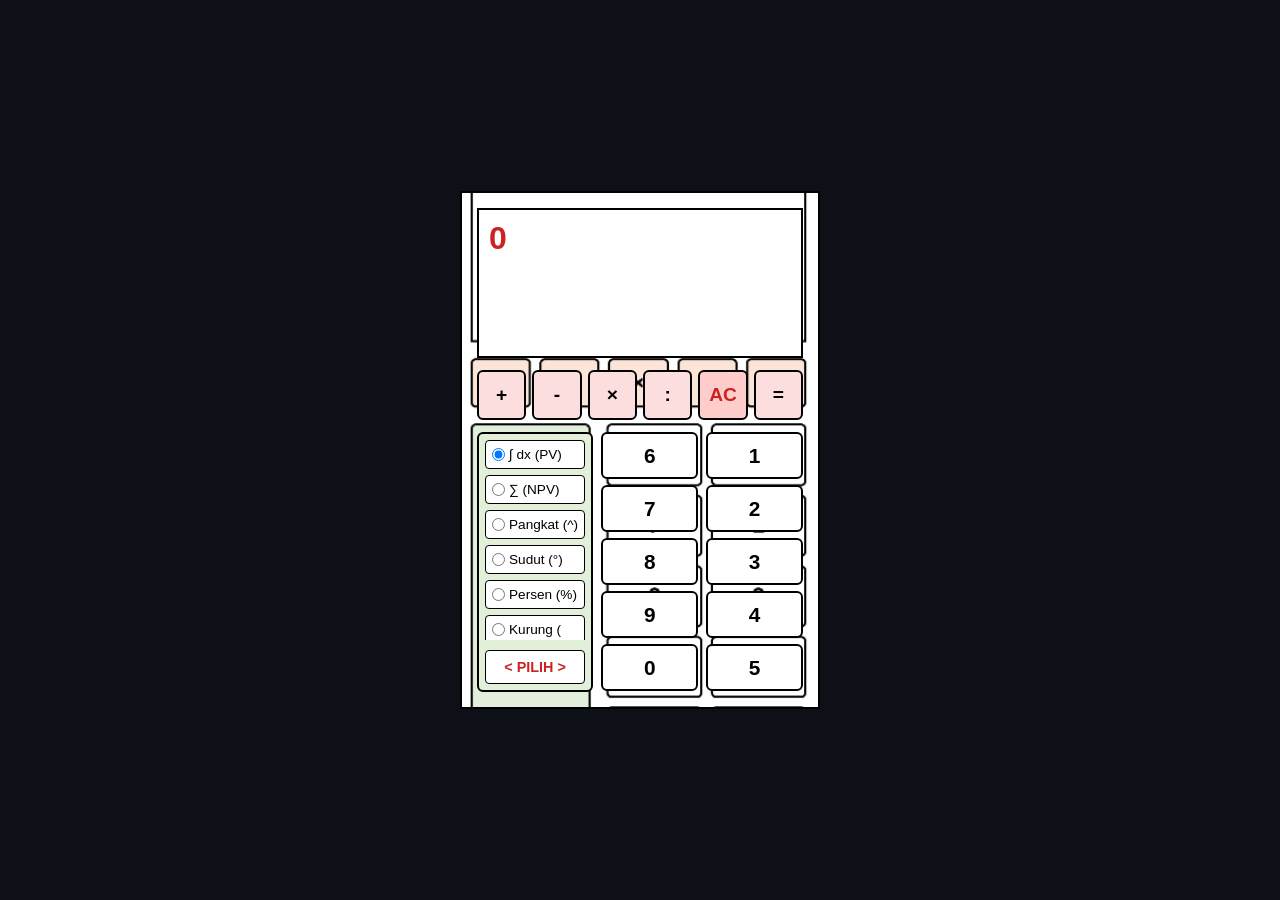
==== Folder/index.html @ 547791b0 "Update index.html" ====
<!DOCTYPE html>
<html lang="id">
<head>
    <meta charset="UTF-8">
    <meta name="viewport" content="width=device-width, initial-scale=1.0">
    <title>Kalkulator Kustom Ekonomi IT</title>
    <!-- Pemanggilan file CSS yang sudah diganti nama menjadi standar -->
    <link rel="stylesheet" href="style.css">
</head>
<body>
    <div class="calculator-container">
        <!-- 1. Layar Putih Besar -->
        <div class="display-section">
            <div id="result-display">0</div>
            <div id="formula-display"></div>
        </div>

        <!-- 2. Baris Operator Horizontal -->
        <div class="operator-row">
            <button class="btn-op" onclick="append('+')">+</button>
            <button class="btn-op" onclick="append('-')">-</button>
            <button class="btn-op" onclick="append('*')">&times;</button>
            <button class="btn-op" onclick="append('/')">:</button>
            <button class="btn-delete" onclick="clearAll()">AC</button>
            <button class="btn-equal" onclick="calculate()">=</button>
        </div>

        <!-- 3. Bagian Bawah: Tiga Kolom Sesuai Gambar Anda -->
        <div class="bottom-layout">
            
            <!-- Kolom Kiri - Panel Hijau -->
            <div class="green-panel">
                <div class="radio-scroll">
                    <label><input type="radio" name="calc-option" value="integral" checked> ∫ dx (PV)</label>
                    <label><input type="radio" name="calc-option" value="sigma"> ∑ (NPV)</label>
                    <label><input type="radio" name="calc-option" value="^"> Pangkat (^)</label>
                    <label><input type="radio" name="calc-option" value="°"> Sudut (°)</label>
                    <label><input type="radio" name="calc-option" value="%"> Persen (%)</label>
                    <label><input type="radio" name="calc-option" value="("> Kurung (</label>
                    <label><input type="radio" name="calc-option" value=")"> Kurung )</label>
                    <label><input type="radio" name="calc-option" value="."> Titik (.)</label>
                </div>
                <button class="btn-pilih" onclick="insertRadioValue()">&lt; PILIH &gt;</button>
            </div>

            <!-- Kolom Tengah - Angka 6 sampai 0 -->
            <div class="num-column">
                <button class="btn-num" onclick="append('6')">6</button>
                <button class="btn-num" onclick="append('7')">7</button>
                <button class="btn-num" onclick="append('8')">8</button>
                <button class="btn-num" onclick="append('9')">9</button>
                <button class="btn-num" onclick="append('0')">0</button>
            </div>

            <!-- Kolom Kanan - Angka 1 sampai 5 -->
            <div class="num-column">
                <button class="btn-num" onclick="append('1')">1</button>
                <button class="btn-num" onclick="append('2')">2</button>
                <button class="btn-num" onclick="append('3')">3</button>
                <button class="btn-num" onclick="append('4')">4</button>
                <button class="btn-num" onclick="append('5')">5</button>
            </div>

        </div>
    </div>

    <!-- Pemanggilan file JS yang sudah diganti nama menjadi standar -->
    <script src="script.js"></script>
</body>
</html>
---- Folder/style.css ----
* {
    box-sizing: border-box;
    margin: 0;
    padding: 0;
    font-family: Arial, sans-serif;
}

body {
    background-color: #0d1117;
    display: flex;
    justify-content: center;
    align-items: center;
    height: 100vh;
}

.calculator-container {
    background-image: url('gambar/bodykal.jpg'); /* Gambar Anda tetap jadi background utama */
    background-size: cover;
    background-position: center;
    background-color: #ffffff; /* Cadangan putih */
    border: 2px solid #000000;
    padding: 15px;
    width: 360px;
    display: flex;
    flex-direction: column;
    gap: 12px;
}

/* Layar Putih Besar dengan Angka Merah di Kiri Atas */
.display-section {
    background-color: #ffffff;
    border: 2px solid #000000;
    height: 150px;
    padding: 10px;
    display: flex;
    flex-direction: column;
    justify-content: flex-start;
    align-items: flex-start;
}

#result-display {
    color: #cc2222;
    font-size: 2rem;
    font-weight: bold;
}

#formula-display {
    color: #555555;
    font-size: 1rem;
    margin-top: 5px;
}

/* Baris Operator Horizontal */
.operator-row {
    display: grid;
    grid-template-columns: repeat(6, 1fr);
    gap: 6px;
}

.btn-op, .btn-equal, .btn-delete {
    background-color: #fddede; /* Warna merah muda lembut sesuai gambar Anda */
    border: 2px solid #000000;
    border-radius: 6px;
    padding: 12px 0;
    font-size: 1.2rem;
    font-weight: bold;
    color: #000000;
    cursor: pointer;
}

.btn-delete {
    background-color: #ffcccc;
    color: #cc2222;
}

/* Tata Letak 3 Kolom Bagian Bawah */
.bottom-layout {
    display: grid;
    grid-template-columns: 1.2fr 1fr 1fr;
    gap: 8px;
}

/* Kolom Kiri - Panel Hijau */
.green-panel {
    background-color: #e2f0d9; /* Warna hijau lembut sesuai gambar Anda */
    border: 2px solid #000000;
    border-radius: 6px;
    padding: 6px;
    display: flex;
    flex-direction: column;
    justify-content: space-between;
    height: 260px;
}

.radio-scroll {
    overflow-y: auto;
    display: flex;
    flex-direction: column;
    gap: 6px;
    max-height: 200px;
}

.radio-scroll label {
    background-color: #ffffff;
    border: 1px solid #000000;
    padding: 6px;
    font-size: 0.85rem;
    color: #000000;
    display: flex;
    align-items: center;
    gap: 4px;
    border-radius: 4px;
    cursor: pointer;
}

/* Tombol PILIH Teks Merah */
.btn-pilih {
    background-color: #ffffff;
    border: 1px solid #000000;
    border-radius: 4px;
    color: #cc2222;
    font-weight: bold;
    padding: 8px 0;
    font-size: 0.9rem;
    cursor: pointer;
    text-align: center;
}

/* Kolom Angka (Tengah dan Kanan) */
.num-column {
    display: flex;
    flex-direction: column;
    gap: 6px;
}

.btn-num {
    background-color: #ffffff;
    border: 2px solid #000000;
    border-radius: 6px;
    padding: 12px 0;
    font-size: 1.3rem;
    font-weight: bold;
    color: #000000;
    cursor: pointer;
    height: 47px;
    display: flex;
    justify-content: center;
    align-items: center;
}
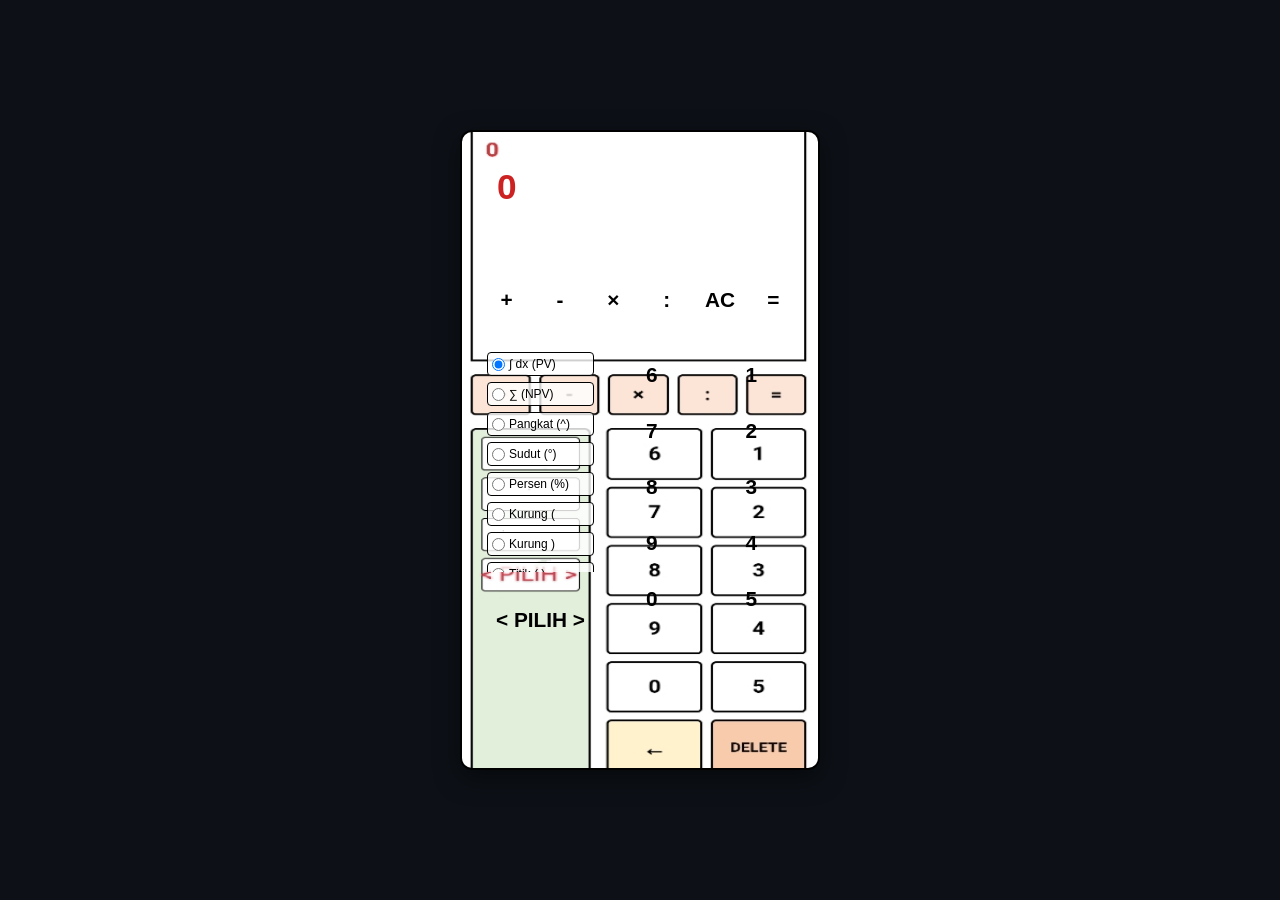
==== commit 3b47d0fd: "Update index.html" ====
--- a/Folder/index.html
+++ b/Folder/index.html
@@ -1,6 +1,7 @@
 <!DOCTYPE html>
 <html lang="id">
 <head>
+    <link rel="stylesheet" href="style.css">
     <meta charset="UTF-8">
     <meta name="viewport" content="width=device-width, initial-scale=1.0">
     <title>Kalkulator Kustom Ekonomi IT</title>
--- a/Folder/style.css
+++ b/Folder/style.css
@@ -10,86 +10,89 @@
     display: flex;
     justify-content: center;
     align-items: center;
-    height: 100vh;
+    min-height: 100vh;
+    padding: 15px;
 }
 
+/* KUNCI UTAMA: Menggunakan Gambar Anda Langsung dari Folder gbr */
 .calculator-container {
-    background-image: url('gambar/bodykal.jpg'); /* Gambar Anda tetap jadi background utama */
-    background-size: cover;
+    background-image: url('gambar/bodykal.jpg');
+    background-size: 100% 100%;
     background-position: center;
-    background-color: #ffffff; /* Cadangan putih */
+    background-repeat: no-repeat;
+    width: 100%;
+    max-width: 360px;
+    height: 640px; 
     border: 2px solid #000000;
-    padding: 15px;
-    width: 360px;
+    border-radius: 12px;
+    padding: 20px;
     display: flex;
     flex-direction: column;
-    gap: 12px;
+    position: relative;
+    box-shadow: 0 8px 24px rgba(0,0,0,0.5);
 }
 
-/* Layar Putih Besar dengan Angka Merah di Kiri Atas */
+/* Membuat Area Tombol HTML Bening/Transparan 
+   Agar Gambar Asli di Belakangnya Terlihat Sempurna */
+.btn-op, .btn-equal, .btn-delete, .btn-num, .btn-pilih {
+    background: transparent !important;
+    border: none !important;
+    font-size: 1.3rem;
+    font-weight: bold;
+    color: #000000;
+    cursor: pointer;
+    box-shadow: none !important;
+}
+
+/* Layar Monitor Bening Atas */
 .display-section {
-    background-color: #ffffff;
-    border: 2px solid #000000;
-    height: 150px;
-    padding: 10px;
+    background: transparent;
+    border: none;
+    height: 110px;
+    width: 100%;
+    padding: 15px;
     display: flex;
     flex-direction: column;
-    justify-content: flex-start;
-    align-items: flex-start;
+    justify-content: space-between;
 }
 
 #result-display {
     color: #cc2222;
-    font-size: 2rem;
+    font-size: 2.2rem;
     font-weight: bold;
 }
 
 #formula-display {
-    color: #555555;
+    color: #333333;
     font-size: 1rem;
-    margin-top: 5px;
+    text-align: right;
 }
 
-/* Baris Operator Horizontal */
+/* Penyelarasan Layout Baris dan Kolom */
 .operator-row {
     display: grid;
     grid-template-columns: repeat(6, 1fr);
-    gap: 6px;
+    gap: 4px;
+    margin-top: 15px;
+    height: 45px;
 }
 
-.btn-op, .btn-equal, .btn-delete {
-    background-color: #fddede; /* Warna merah muda lembut sesuai gambar Anda */
-    border: 2px solid #000000;
-    border-radius: 6px;
-    padding: 12px 0;
-    font-size: 1.2rem;
-    font-weight: bold;
-    color: #000000;
-    cursor: pointer;
+.bottom-layout {
+    display: grid;
+    grid-template-columns: 1.25fr 1fr 1fr;
+    gap: 6px;
+    margin-top: 25px;
+    height: 290px;
 }
 
-.btn-delete {
-    background-color: #ffcccc;
-    color: #cc2222;
-}
-
-/* Tata Letak 3 Kolom Bagian Bawah */
-.bottom-layout {
-    display: grid;
-    grid-template-columns: 1.2fr 1fr 1fr;
-    gap: 8px;
-}
-
-/* Kolom Kiri - Panel Hijau */
 .green-panel {
-    background-color: #e2f0d9; /* Warna hijau lembut sesuai gambar Anda */
-    border: 2px solid #000000;
-    border-radius: 6px;
-    padding: 6px;
+    background: transparent;
+    border: none;
+    padding: 5px;
     display: flex;
     flex-direction: column;
     justify-content: space-between;
-    height: 260px;
+    height: 100%;
 }
 
 .radio-scroll {
@@ -97,52 +100,30 @@
     display: flex;
     flex-direction: column;
     gap: 6px;
-    max-height: 200px;
+    max-height: 220px;
 }
 
 .radio-scroll label {
-    background-color: #ffffff;
+    background-color: rgba(255, 255, 255, 0.8);
     border: 1px solid #000000;
-    padding: 6px;
-    font-size: 0.85rem;
+    padding: 4px;
+    font-size: 0.75rem;
     color: #000000;
     display: flex;
     align-items: center;
     gap: 4px;
     border-radius: 4px;
-    cursor: pointer;
 }
 
-/* Tombol PILIH Teks Merah */
-.btn-pilih {
-    background-color: #ffffff;
-    border: 1px solid #000000;
-    border-radius: 4px;
-    color: #cc2222;
-    font-weight: bold;
-    padding: 8px 0;
-    font-size: 0.9rem;
-    cursor: pointer;
-    text-align: center;
-}
-
-/* Kolom Angka (Tengah dan Kanan) */
 .num-column {
     display: flex;
     flex-direction: column;
-    gap: 6px;
+    gap: 10px;
+    padding-top: 5px;
 }
 
 .btn-num {
-    background-color: #ffffff;
-    border: 2px solid #000000;
-    border-radius: 6px;
-    padding: 12px 0;
-    font-size: 1.3rem;
-    font-weight: bold;
-    color: #000000;
-    cursor: pointer;
-    height: 47px;
+    height: 46px;
     display: flex;
     justify-content: center;
     align-items: center;
--- a/Folder/style.css
+++ b/Folder/style.css
@@ -10,86 +10,89 @@
     display: flex;
     justify-content: center;
     align-items: center;
-    height: 100vh;
+    min-height: 100vh;
+    padding: 15px;
 }
 
+/* KUNCI UTAMA: Menggunakan Gambar Anda Langsung dari Folder gbr */
 .calculator-container {
-    background-image: url('gambar/bodykal.jpg'); /* Gambar Anda tetap jadi background utama */
-    background-size: cover;
+    background-image: url('gambar/bodykal.jpg');
+    background-size: 100% 100%;
     background-position: center;
-    background-color: #ffffff; /* Cadangan putih */
+    background-repeat: no-repeat;
+    width: 100%;
+    max-width: 360px;
+    height: 640px; 
     border: 2px solid #000000;
-    padding: 15px;
-    width: 360px;
+    border-radius: 12px;
+    padding: 20px;
     display: flex;
     flex-direction: column;
-    gap: 12px;
+    position: relative;
+    box-shadow: 0 8px 24px rgba(0,0,0,0.5);
 }
 
-/* Layar Putih Besar dengan Angka Merah di Kiri Atas */
+/* Membuat Area Tombol HTML Bening/Transparan 
+   Agar Gambar Asli di Belakangnya Terlihat Sempurna */
+.btn-op, .btn-equal, .btn-delete, .btn-num, .btn-pilih {
+    background: transparent !important;
+    border: none !important;
+    font-size: 1.3rem;
+    font-weight: bold;
+    color: #000000;
+    cursor: pointer;
+    box-shadow: none !important;
+}
+
+/* Layar Monitor Bening Atas */
 .display-section {
-    background-color: #ffffff;
-    border: 2px solid #000000;
-    height: 150px;
-    padding: 10px;
+    background: transparent;
+    border: none;
+    height: 110px;
+    width: 100%;
+    padding: 15px;
     display: flex;
     flex-direction: column;
-    justify-content: flex-start;
-    align-items: flex-start;
+    justify-content: space-between;
 }
 
 #result-display {
     color: #cc2222;
-    font-size: 2rem;
+    font-size: 2.2rem;
     font-weight: bold;
 }
 
 #formula-display {
-    color: #555555;
+    color: #333333;
     font-size: 1rem;
-    margin-top: 5px;
+    text-align: right;
 }
 
-/* Baris Operator Horizontal */
+/* Penyelarasan Layout Baris dan Kolom */
 .operator-row {
     display: grid;
     grid-template-columns: repeat(6, 1fr);
-    gap: 6px;
+    gap: 4px;
+    margin-top: 15px;
+    height: 45px;
 }
 
-.btn-op, .btn-equal, .btn-delete {
-    background-color: #fddede; /* Warna merah muda lembut sesuai gambar Anda */
-    border: 2px solid #000000;
-    border-radius: 6px;
-    padding: 12px 0;
-    font-size: 1.2rem;
-    font-weight: bold;
-    color: #000000;
-    cursor: pointer;
+.bottom-layout {
+    display: grid;
+    grid-template-columns: 1.25fr 1fr 1fr;
+    gap: 6px;
+    margin-top: 25px;
+    height: 290px;
 }
 
-.btn-delete {
-    background-color: #ffcccc;
-    color: #cc2222;
-}
-
-/* Tata Letak 3 Kolom Bagian Bawah */
-.bottom-layout {
-    display: grid;
-    grid-template-columns: 1.2fr 1fr 1fr;
-    gap: 8px;
-}
-
-/* Kolom Kiri - Panel Hijau */
 .green-panel {
-    background-color: #e2f0d9; /* Warna hijau lembut sesuai gambar Anda */
-    border: 2px solid #000000;
-    border-radius: 6px;
-    padding: 6px;
+    background: transparent;
+    border: none;
+    padding: 5px;
     display: flex;
     flex-direction: column;
     justify-content: space-between;
-    height: 260px;
+    height: 100%;
 }
 
 .radio-scroll {
@@ -97,52 +100,30 @@
     display: flex;
     flex-direction: column;
     gap: 6px;
-    max-height: 200px;
+    max-height: 220px;
 }
 
 .radio-scroll label {
-    background-color: #ffffff;
+    background-color: rgba(255, 255, 255, 0.8);
     border: 1px solid #000000;
-    padding: 6px;
-    font-size: 0.85rem;
+    padding: 4px;
+    font-size: 0.75rem;
     color: #000000;
     display: flex;
     align-items: center;
     gap: 4px;
     border-radius: 4px;
-    cursor: pointer;
 }
 
-/* Tombol PILIH Teks Merah */
-.btn-pilih {
-    background-color: #ffffff;
-    border: 1px solid #000000;
-    border-radius: 4px;
-    color: #cc2222;
-    font-weight: bold;
-    padding: 8px 0;
-    font-size: 0.9rem;
-    cursor: pointer;
-    text-align: center;
-}
-
-/* Kolom Angka (Tengah dan Kanan) */
 .num-column {
     display: flex;
     flex-direction: column;
-    gap: 6px;
+    gap: 10px;
+    padding-top: 5px;
 }
 
 .btn-num {
-    background-color: #ffffff;
-    border: 2px solid #000000;
-    border-radius: 6px;
-    padding: 12px 0;
-    font-size: 1.3rem;
-    font-weight: bold;
-    color: #000000;
-    cursor: pointer;
-    height: 47px;
+    height: 46px;
     display: flex;
     justify-content: center;
     align-items: center;
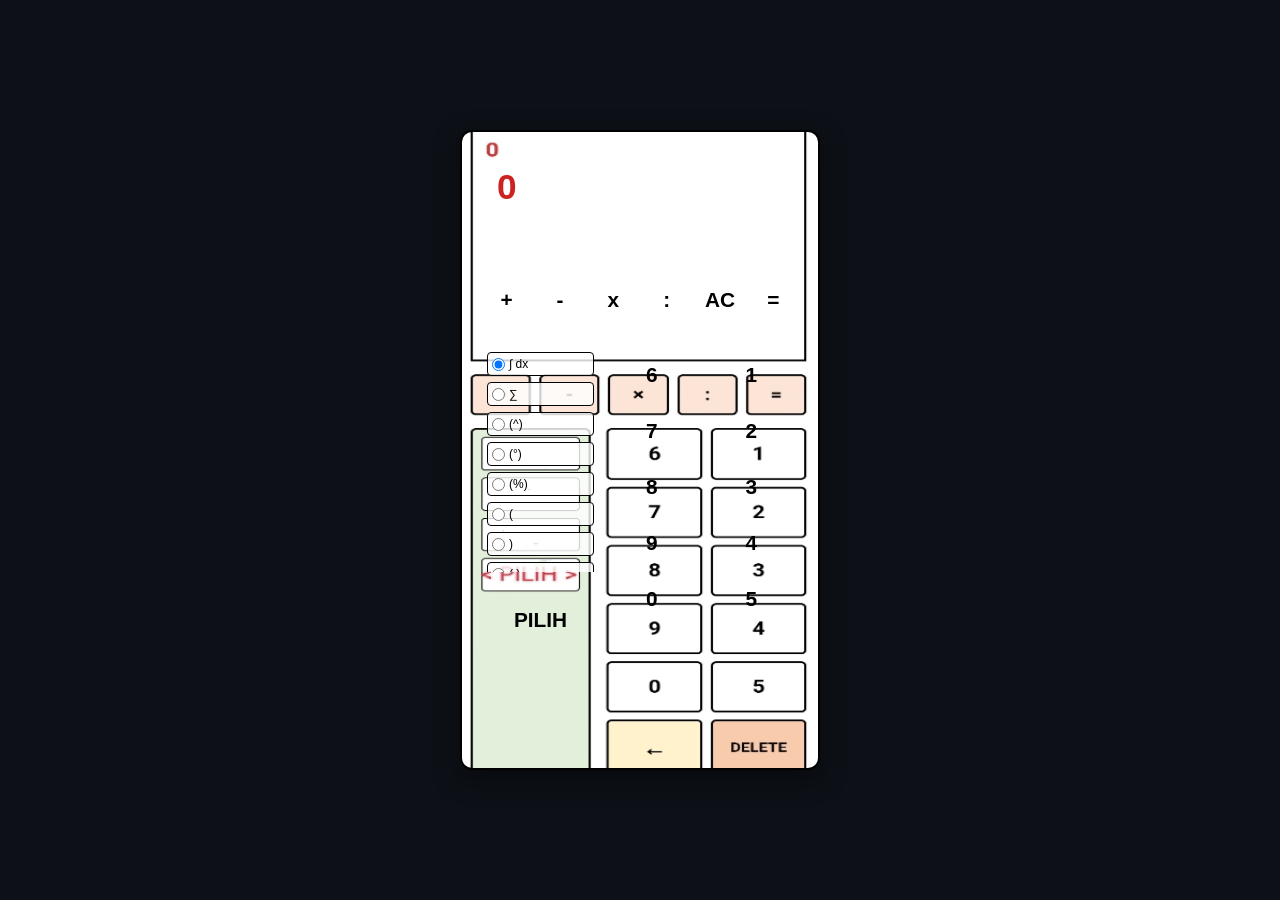
==== commit edecb00c: "Update index.html" ====
--- a/Folder/index.html
+++ b/Folder/index.html
@@ -4,7 +4,7 @@
     <link rel="stylesheet" href="style.css">
     <meta charset="UTF-8">
     <meta name="viewport" content="width=device-width, initial-scale=1.0">
-    <title>Kalkulator Kustom Ekonomi IT</title>
+    <title>Kalkulator </title>
     <!-- Pemanggilan file CSS yang sudah diganti nama menjadi standar -->
     <link rel="stylesheet" href="style.css">
 </head>
@@ -20,7 +20,7 @@
         <div class="operator-row">
             <button class="btn-op" onclick="append('+')">+</button>
             <button class="btn-op" onclick="append('-')">-</button>
-            <button class="btn-op" onclick="append('*')">&times;</button>
+            <button class="btn-op" onclick="append('*')">x</button>
             <button class="btn-op" onclick="append('/')">:</button>
             <button class="btn-delete" onclick="clearAll()">AC</button>
             <button class="btn-equal" onclick="calculate()">=</button>
@@ -32,16 +32,16 @@
             <!-- Kolom Kiri - Panel Hijau -->
             <div class="green-panel">
                 <div class="radio-scroll">
-                    <label><input type="radio" name="calc-option" value="integral" checked> ∫ dx (PV)</label>
-                    <label><input type="radio" name="calc-option" value="sigma"> ∑ (NPV)</label>
-                    <label><input type="radio" name="calc-option" value="^"> Pangkat (^)</label>
-                    <label><input type="radio" name="calc-option" value="°"> Sudut (°)</label>
-                    <label><input type="radio" name="calc-option" value="%"> Persen (%)</label>
-                    <label><input type="radio" name="calc-option" value="("> Kurung (</label>
-                    <label><input type="radio" name="calc-option" value=")"> Kurung )</label>
-                    <label><input type="radio" name="calc-option" value="."> Titik (.)</label>
+                    <label><input type="radio" name="calc-option" value="integral" checked> ∫ dx </label>
+                    <label><input type="radio" name="calc-option" value="sigma">∑</label>
+                    <label><input type="radio" name="calc-option" value="^">(^)</label>
+                    <label><input type="radio" name="calc-option" value="°">(°)</label>
+                    <label><input type="radio" name="calc-option" value="%">(%)</label>
+                    <label><input type="radio" name="calc-option" value="(">(</label>
+                    <label><input type="radio" name="calc-option" value=")">)</label>
+                    <label><input type="radio" name="calc-option" value=".">(.)</label>
                 </div>
-                <button class="btn-pilih" onclick="insertRadioValue()">&lt; PILIH &gt;</button>
+                <button class="btn-pilih" onclick="insertRadioValue()"> PILIH </button>
             </div>
 
             <!-- Kolom Tengah - Angka 6 sampai 0 -->
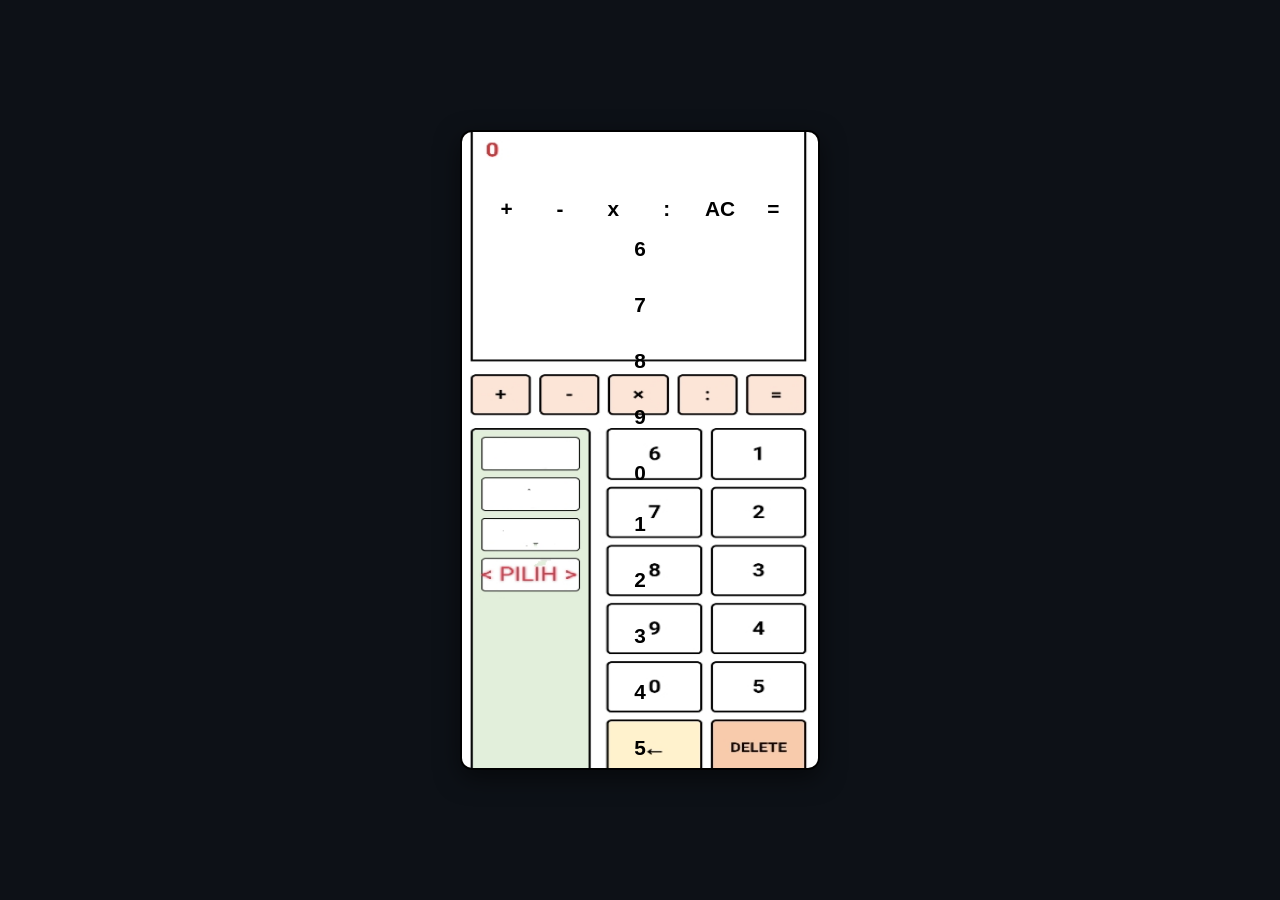
==== commit f80251bd: "Update index.html" ====
--- a/Folder/index.html
+++ b/Folder/index.html
@@ -12,7 +12,7 @@
     <div class="calculator-container">
         <!-- 1. Layar Putih Besar -->
         <div class="display-section">
-            <div id="result-display">0</div>
+            <div id="result-display"></div>
             <div id="formula-display"></div>
         </div>
 
@@ -26,24 +26,7 @@
             <button class="btn-equal" onclick="calculate()">=</button>
         </div>
 
-        <!-- 3. Bagian Bawah: Tiga Kolom Sesuai Gambar Anda -->
-        <div class="bottom-layout">
             
-            <!-- Kolom Kiri - Panel Hijau -->
-            <div class="green-panel">
-                <div class="radio-scroll">
-                    <label><input type="radio" name="calc-option" value="integral" checked> ∫ dx </label>
-                    <label><input type="radio" name="calc-option" value="sigma">∑</label>
-                    <label><input type="radio" name="calc-option" value="^">(^)</label>
-                    <label><input type="radio" name="calc-option" value="°">(°)</label>
-                    <label><input type="radio" name="calc-option" value="%">(%)</label>
-                    <label><input type="radio" name="calc-option" value="(">(</label>
-                    <label><input type="radio" name="calc-option" value=")">)</label>
-                    <label><input type="radio" name="calc-option" value=".">(.)</label>
-                </div>
-                <button class="btn-pilih" onclick="insertRadioValue()"> PILIH </button>
-            </div>
-
             <!-- Kolom Tengah - Angka 6 sampai 0 -->
             <div class="num-column">
                 <button class="btn-num" onclick="append('6')">6</button>
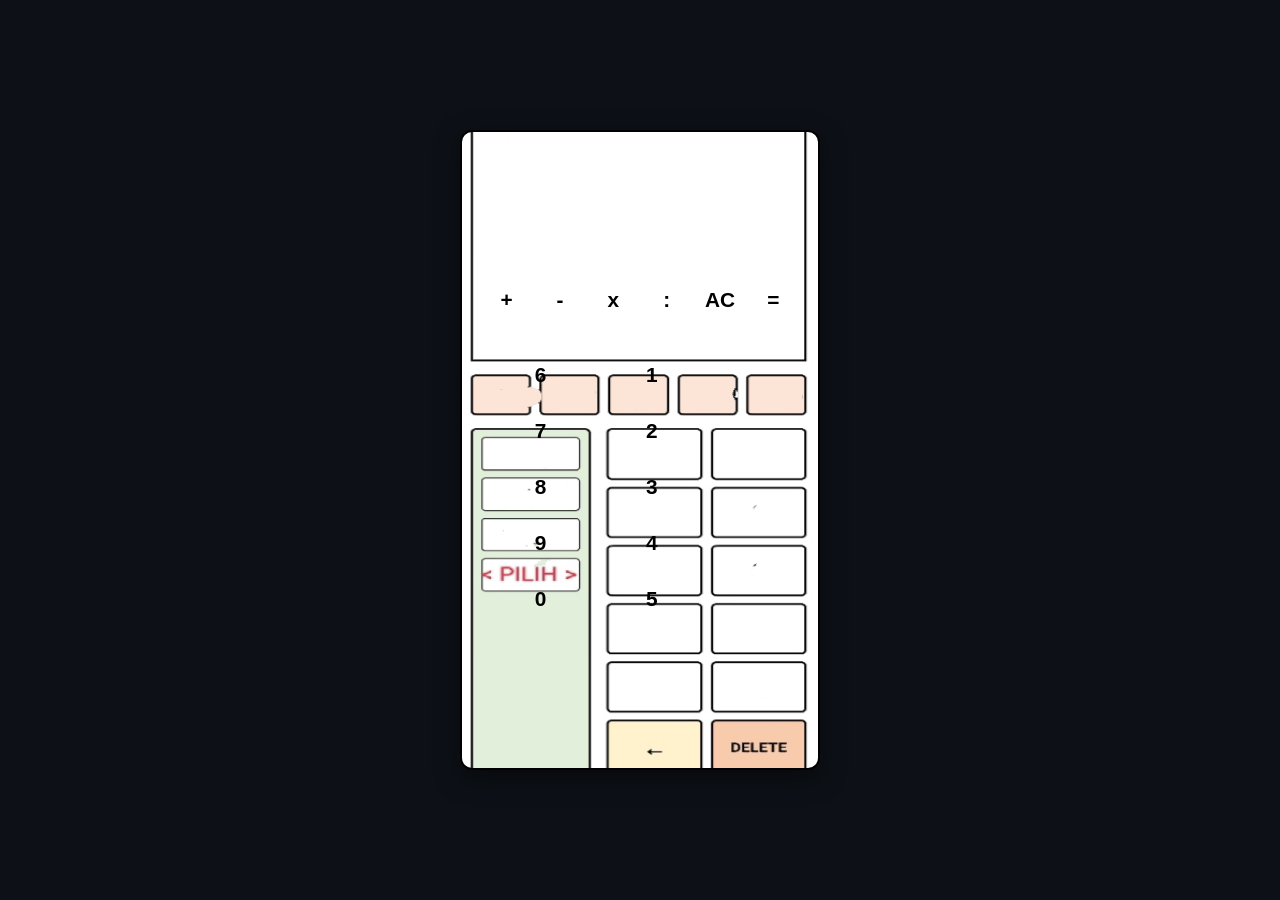
==== commit 2c5adc70: "Update index.html" ====
--- a/Folder/index.html
+++ b/Folder/index.html
@@ -26,7 +26,8 @@
             <button class="btn-equal" onclick="calculate()">=</button>
         </div>
 
-            
+             <!-- 3. Bagian Bawah: Tiga Kolom Sesuai Gambar Anda -->
+        <div class="bottom-layout">
             <!-- Kolom Tengah - Angka 6 sampai 0 -->
             <div class="num-column">
                 <button class="btn-num" onclick="append('6')">6</button>
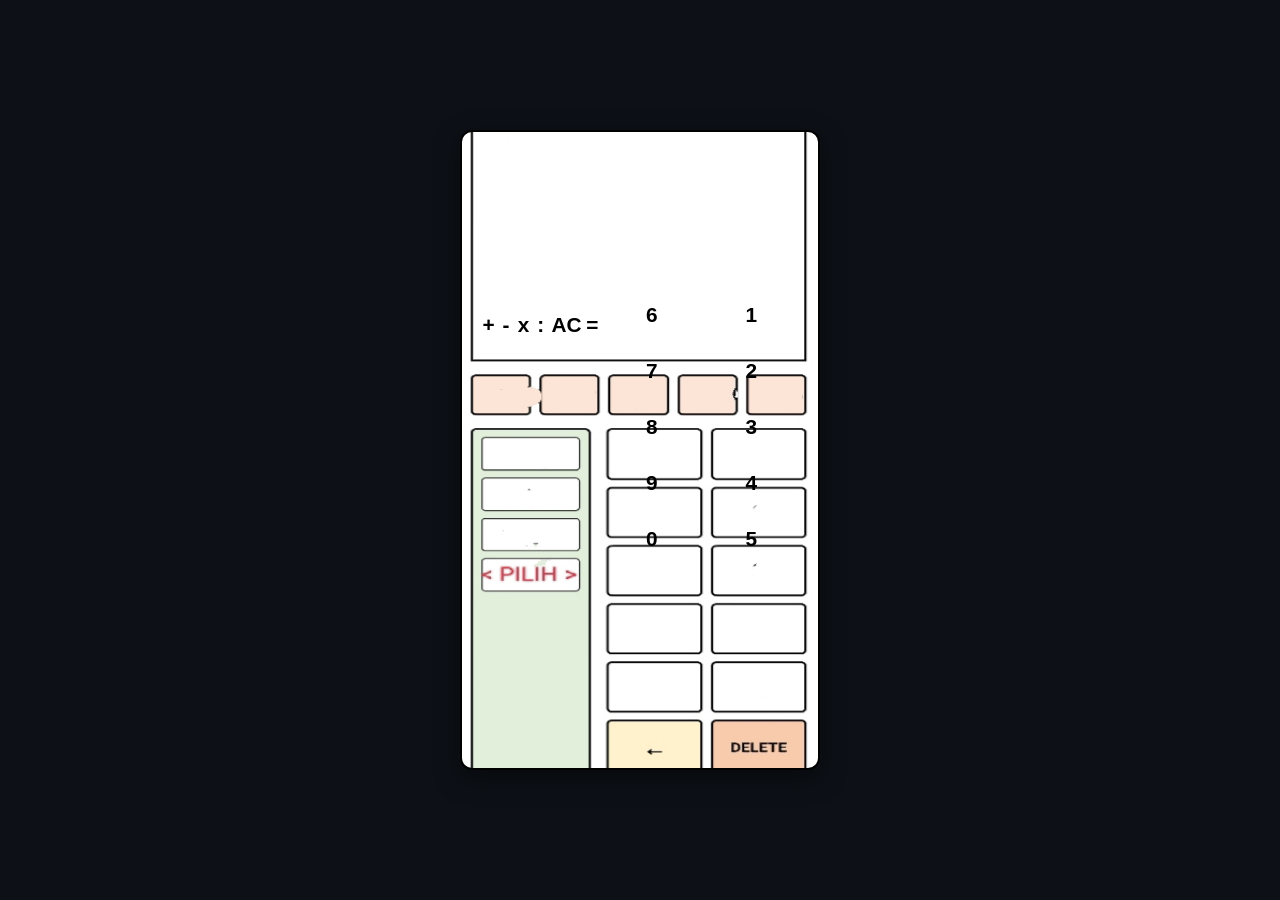
==== commit 6d6a70cf: "Update index.html" ====
--- a/Folder/index.html
+++ b/Folder/index.html
@@ -16,6 +16,8 @@
             <div id="formula-display"></div>
         </div>
 
+             <!-- 3. Bagian Bawah: Tiga Kolom Sesuai Gambar Anda -->
+        <div class="bottom-layout">
         <!-- 2. Baris Operator Horizontal -->
         <div class="operator-row">
             <button class="btn-op" onclick="append('+')">+</button>
@@ -26,8 +28,6 @@
             <button class="btn-equal" onclick="calculate()">=</button>
         </div>
 
-             <!-- 3. Bagian Bawah: Tiga Kolom Sesuai Gambar Anda -->
-        <div class="bottom-layout">
             <!-- Kolom Tengah - Angka 6 sampai 0 -->
             <div class="num-column">
                 <button class="btn-num" onclick="append('6')">6</button>
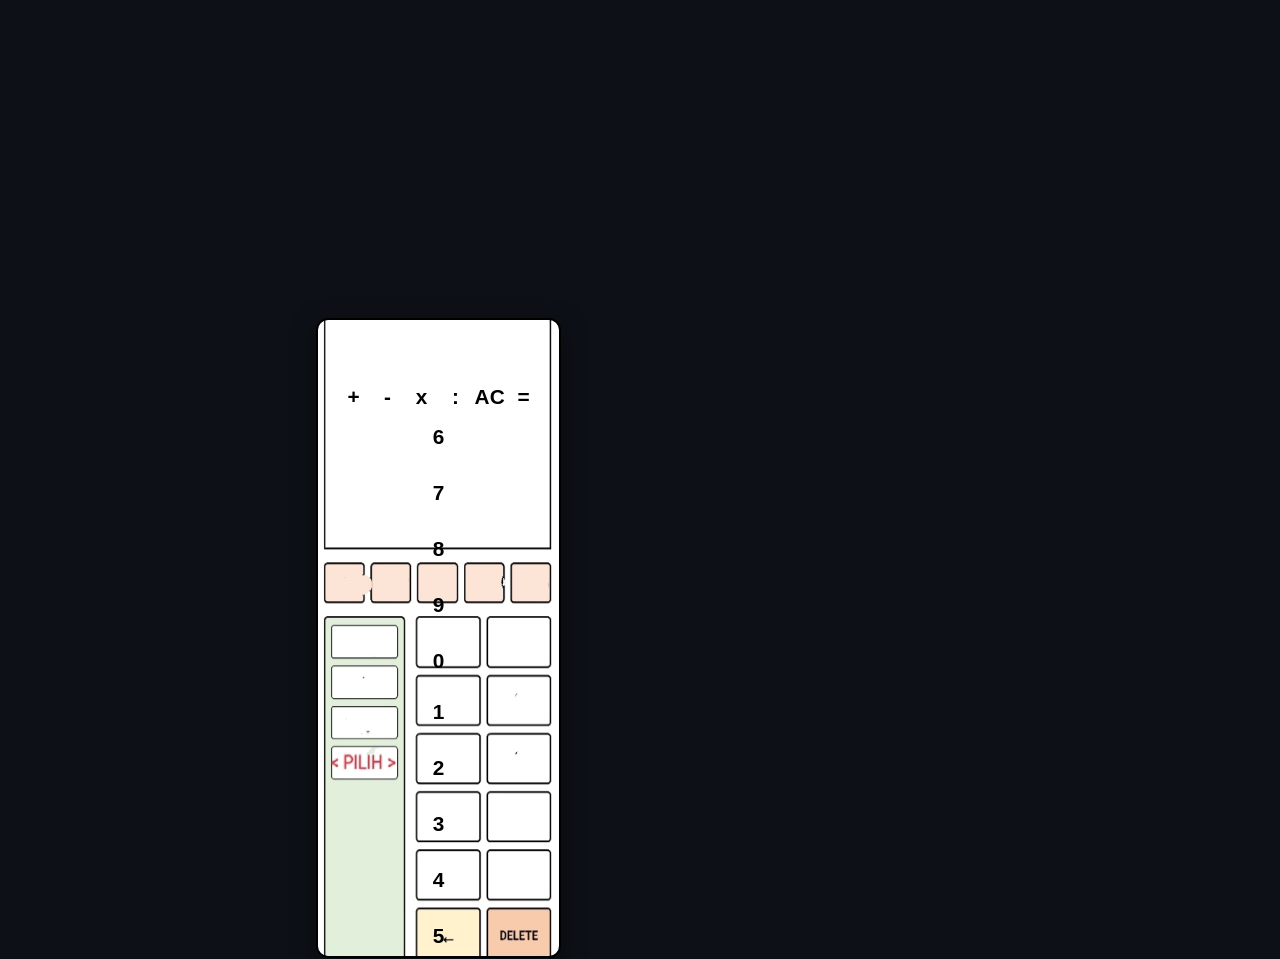
==== commit 525fedf7: "Update index.html" ====
--- a/Folder/index.html
+++ b/Folder/index.html
@@ -9,6 +9,8 @@
     <link rel="stylesheet" href="style.css">
 </head>
 <body>
+    <!-- 3. Bagian Bawah: Tiga Kolom Sesuai Gambar Anda -->
+        <div class="bottom-layout">
     <div class="calculator-container">
         <!-- 1. Layar Putih Besar -->
         <div class="display-section">
@@ -16,8 +18,7 @@
             <div id="formula-display"></div>
         </div>
 
-             <!-- 3. Bagian Bawah: Tiga Kolom Sesuai Gambar Anda -->
-        <div class="bottom-layout">
+             
         <!-- 2. Baris Operator Horizontal -->
         <div class="operator-row">
             <button class="btn-op" onclick="append('+')">+</button>
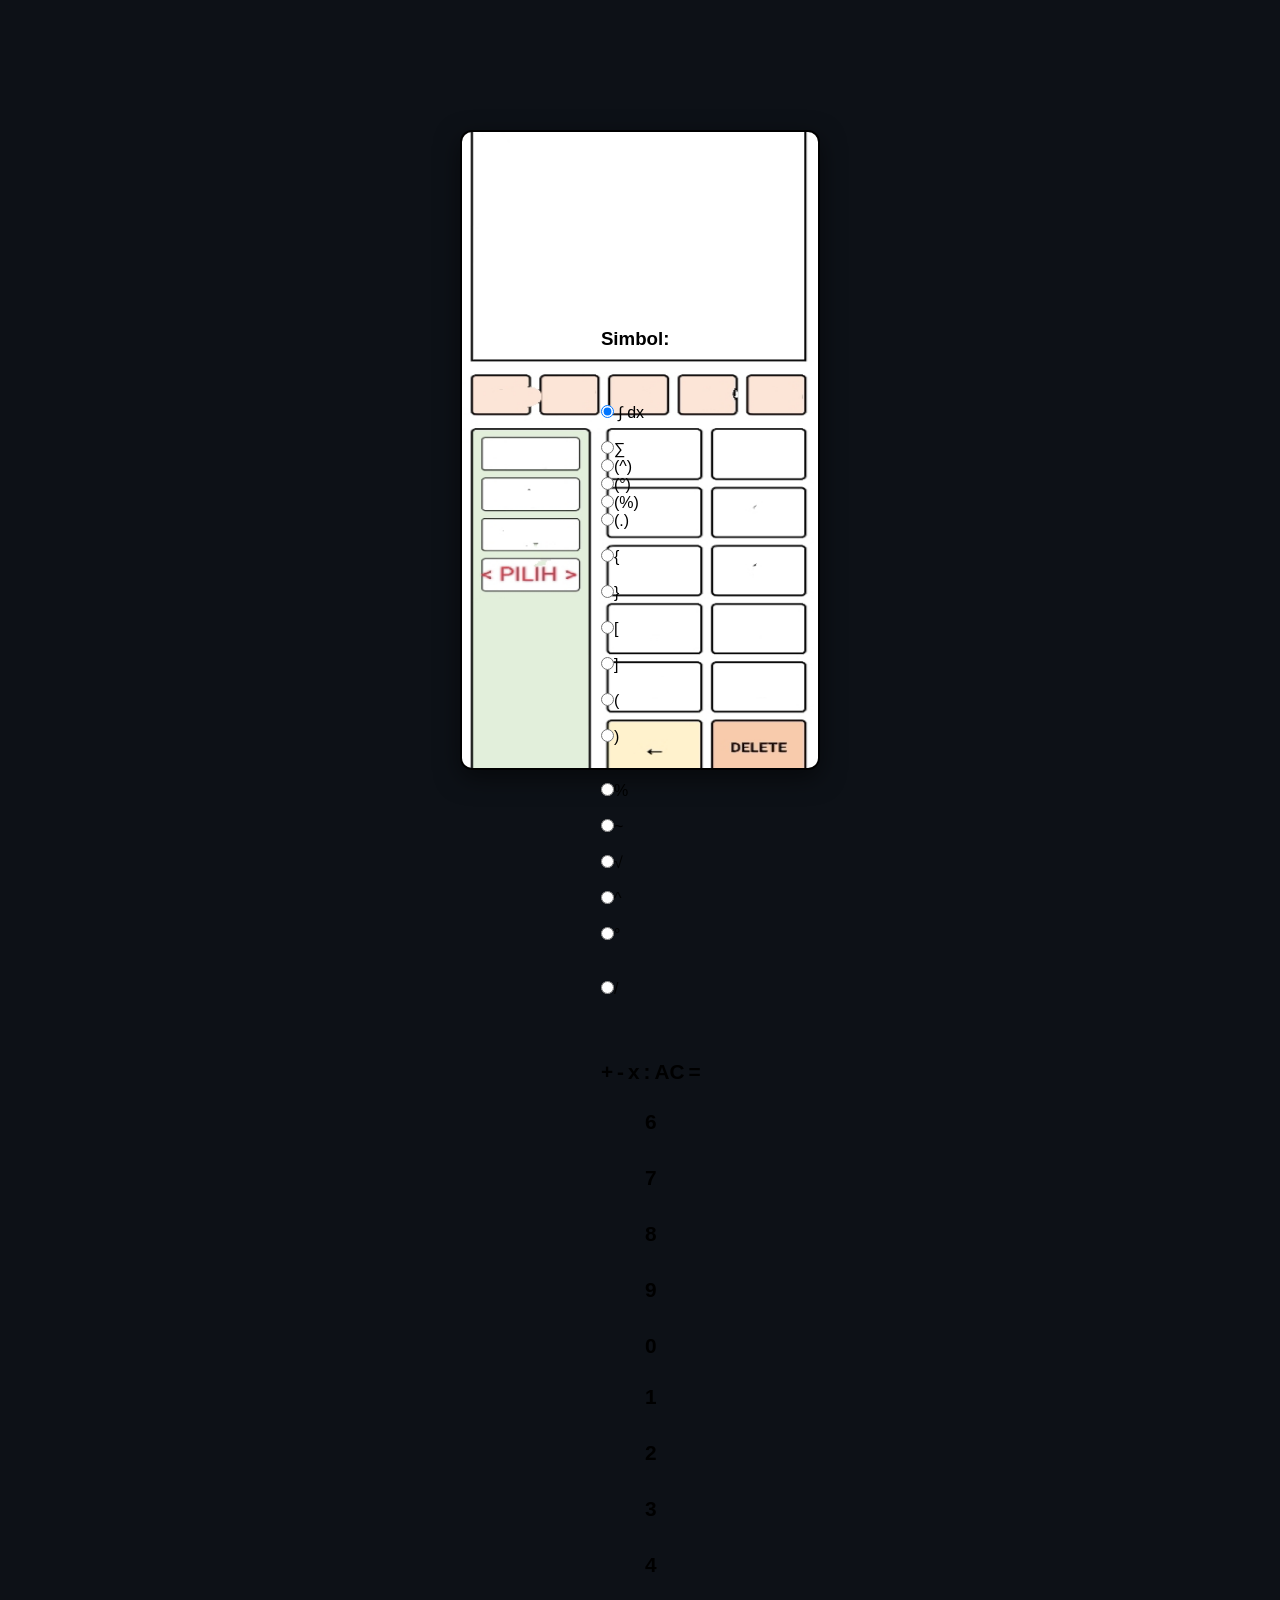
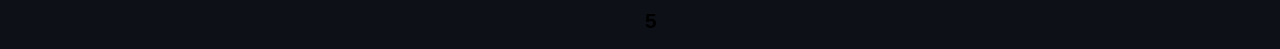
==== commit b6994ad9: "Update index.html" ====
--- a/Folder/index.html
+++ b/Folder/index.html
@@ -9,8 +9,7 @@
     <link rel="stylesheet" href="style.css">
 </head>
 <body>
-    <!-- 3. Bagian Bawah: Tiga Kolom Sesuai Gambar Anda -->
-        <div class="bottom-layout">
+     
     <div class="calculator-container">
         <!-- 1. Layar Putih Besar -->
         <div class="display-section">
@@ -18,7 +17,38 @@
             <div id="formula-display"></div>
         </div>
 
-             
+             <!-- 3. Bagian Bawah: Tiga Kolom Sesuai Gambar Anda -->
+        <div class="bottom-layout">
+            <!-- Kolom Kiri - Panel Hijau -->
+            <div class="green-panel">
+    <h3>Simbol:</h3>
+    <form id="formSimbol">
+        <div class="grid-simbol">
+            <!-- SISTEM KURUNG TERPISAH SATU-SATU -->
+<div class="radio-item"><label><input type="radio" name="sub_simbol" value="integral" checked> ∫ dx </label></div>
+            <div class="radio-item"><label><input type="radio" name="sub_simbol"value="sigma">∑ </label></div>
+<div class="radio-item"><label><input type="radio" name="sub_simbol" value="^">(^) </label></div>
+<div class="radio-item"><label><input type="radio" name="sub_simbol" value="°">(°)</label></div>
+<div class="radio-item"><label><input type="radio" name="sub_simbol" value="%">(%) </label></div>
+<div class="radio-item"><label><input type="radio" name="sub_simbol" value=".">(.)</label></div>
+            <div class="radio-item"><label><input type="radio" name="sub_simbol" value="{">{ </label></div>
+            <div class="radio-item"><label><input type="radio" name="sub_simbol" value="}">}</label></div>
+            <div class="radio-item"><label><input type="radio" name="sub_simbol" value="[">[</label></div>
+            <div class="radio-item"><label><input type="radio" name="sub_simbol" value="]">]</label></div>
+            <div class="radio-item"><label><input type="radio" name="sub_simbol" value="(">(</label></div>
+            <div class="radio-item"><label><input type="radio" name="sub_simbol" value=")">)</label></div>
+            
+            <!-- SIMBOL MATEMATIKA UTAMA -->
+            <div class="radio-item"><label><input type="radio" name="sub_simbol" value="%">%</label></div>
+            <div class="radio-item"><label><input type="radio" name="sub_simbol" value="~">~</label></div>
+            <div class="radio-item"><label><input type="radio" name="sub_simbol" value="sqrt(">√</label></div>
+            <div class="radio-item"><label><input type="radio" name="sub_simbol" value="^">^</label></div>
+            <div class="radio-item"><label><input type="radio" name="sub_simbol" value="°">°</label></div>
+            
+            <!-- SISTEM PECAHAN BERLAPIS BERBASIS FUNGSI STRUKTUR -->
+            <div class="radio-item"><label><input type="radio" name="sub_simbol" value="frac(,)">/</label></div>
+        </div>
+    </form>  
         <!-- 2. Baris Operator Horizontal -->
         <div class="operator-row">
             <button class="btn-op" onclick="append('+')">+</button>
